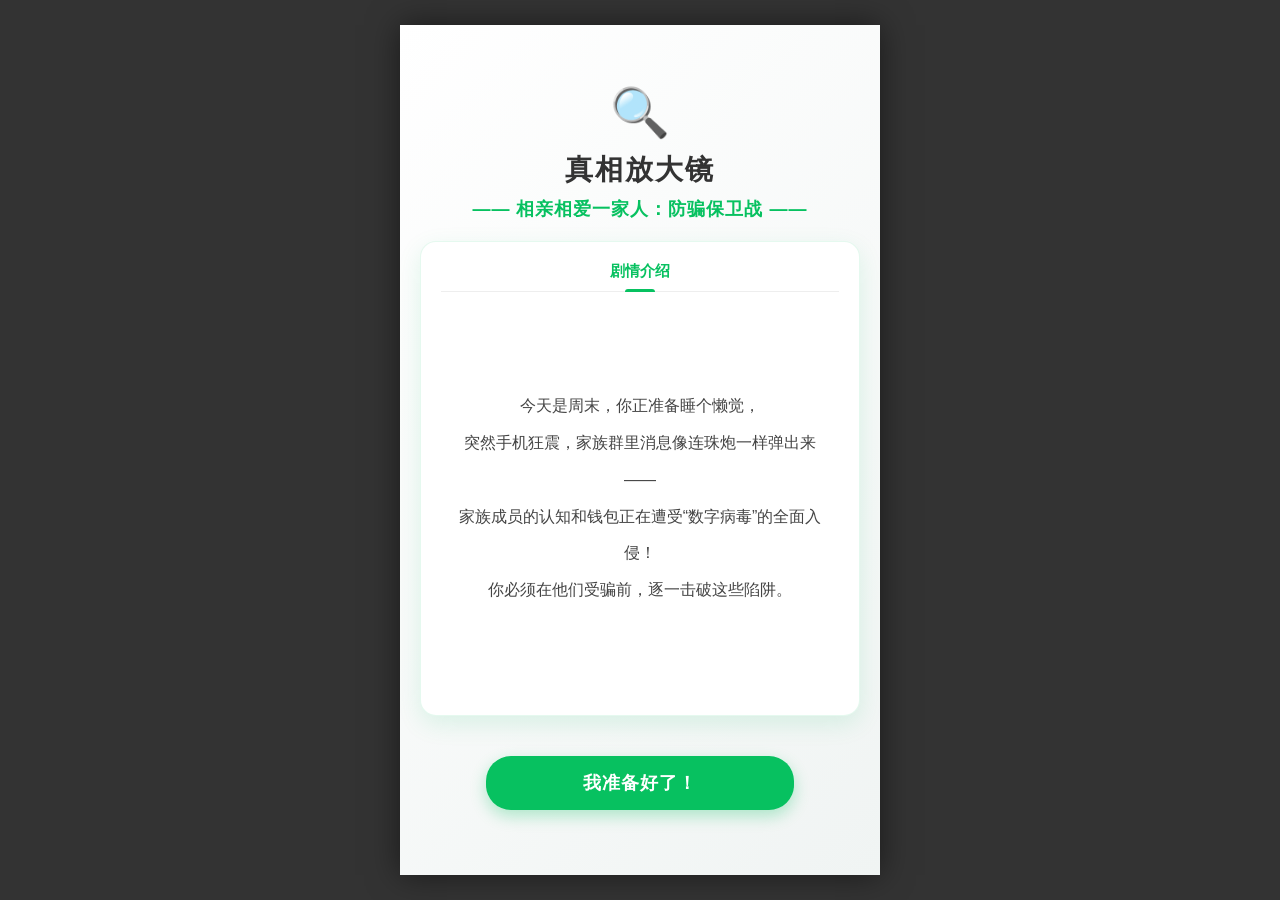
==== FamilyDefense/index.html @ 1e08f793 "系列第一项——家庭保卫战" ====
<!doctype html>
<html lang="zh-CN">
  <head>
    <meta charset="UTF-8" />
    <meta
      name="viewport"
      content="width=device-width, initial-scale=1.0, maximum-scale=1.0, user-scalable=no, viewport-fit=cover"
    />
    <title>相亲相爱一家人：防骗保卫战</title>
    <link rel="stylesheet" href="style.css" />
  </head>
  <body>
    <div id="app-container">
      <div class="loading-overlay" id="loadingOverlay">
        <div class="spinner"></div>
        <div class="loading-text">正在拼命加载资源...</div>
      </div>
      <div
        class="system-overlay fullscreen-light"
        id="missionOverlay"
        style="display: none"
      >
        <div class="start-header-light">
          <div class="wechat-logo-placeholder">🔍</div>
          <h1 class="game-title-light">真相放大镜</h1>
          <div class="sub-title-light">—— 相亲相爱一家人：防骗保卫战 ——</div>
        </div>

        <div class="intro-card-light">
          <div class="intro-tabs-light">
            <span class="tab-light active">剧情介绍</span>
          </div>
          <div class="warning-text-light" id="typedText"></div>
        </div>
        <button
          class="start-btn-light"
          id="startBtn"
          onclick="startGame()"
          style="opacity: 0; pointer-events: none"
        >
          我准备好了！
        </button>
      </div>

      <div
        class="system-overlay glass-popup"
        id="settlementOverlay"
        style="display: none"
      >
        <div class="glass-box">
          <!-- <div class="wechat-logo-placeholder">🎉</div> -->
          <h1 class="game-title-light">知识盘点</h1>

          <div
            class="warning-text-light"
            id="settlementText"
            style="margin-bottom: 25px"
          ></div>

          <button class="start-btn-light" onclick="finishLevelOne()">
            我学会了
          </button>
        </div>
      </div>

      <div
        class="system-overlay glass-popup"
        id="failOverlay"
        style="display: none; z-index: 100000"
      >
        <div class="glass-box">
          <div
            style="
              font-size: 40px;
              margin-bottom: 10px;
              animation: pulseIcon 1.5s infinite;
            "
          >
            ⚠️
          </div>
          <h1 class="game-title-light" style="color: #ff453a">闯关失败</h1>

          <div
            class="warning-text-light"
            id="failText"
            style="
              margin-bottom: 25px;
              text-align: center;
              font-weight: bold;
              color: #444;
            "
          ></div>

          <button
            class="start-btn-light"
            id="failBtn"
            style="
              background: #ff453a;
              box-shadow: 0 6px 16px rgba(255, 69, 58, 0.3);
            "
          >
            重新选择
          </button>
        </div>
      </div>

      <div class="inspector-overlay" id="imageInspector" style="display: none">
        <div class="inspector-close" onclick="closeInspector()">返回聊天</div>

        <div class="inspector-img-box" id="inspectorBox">
          <img src="" id="inspectorImg" />

          <div
            class="flaw-hotspot"
            id="flaw-mountain"
            style="top: 1%; left: 10%; width: 40%; height: 25%"
            onclick="revealFlaw('mountain')"
          ></div>

          <div
            class="flaw-hotspot"
            id="flaw-billboard"
            style="top: 35%; left: 1%; width: 40%; height: 40%"
            onclick="revealFlaw('billboard')"
          ></div>

          <div
            class="flaw-hotspot"
            id="flaw-ai"
            style="top: 90%; left: 87%; width: 13%; height: 10%"
            onclick="revealFlaw('ai')"
          ></div>
        </div>
      </div>

      <div class="taobao-overlay" id="taobaoOverlay" style="display: none">
        <div class="taobao-header">
          <div class="taobao-close" onclick="closeTaobao()">✕ 关闭</div>
          <div
            class="fake-url"
            onclick="revealTaobaoFlaw('url')"
            id="taobao-flaw-url"
          >
            🔒 www.taoobaoo-vip-free.xyz
          </div>
          <div style="width: 40px"></div>
        </div>

        <div class="taobao-content">
          <img id="yurongfu" src="" style="width: 100%; display: block" />

          <div class="product-info">
            <div class="price-tag">
              ￥0.00
              <span
                style="
                  text-decoration: line-through;
                  color: #999;
                  font-size: 14px;
                "
                >原价 ￥1299</span
              >
            </div>
            <div style="font-size: 16px; font-weight: bold; margin-top: 5px">
              【内部清仓】正品羽绒服免费送，仅限今日！
            </div>
          </div>

          <div
            class="countdown-box"
            onclick="revealTaobaoFlaw('countdown')"
            id="taobao-flaw-countdown"
          >
            🔥 距离活动结束仅剩：<span
              style="color: #ffeb3b; font-weight: bold; font-size: 18px"
              >02:14</span
            ><br />
            <span style="font-size: 12px; opacity: 0.9"
              >已有 98,241 人成功领取</span
            >
          </div>

          <div class="fake-form">
            <div style="font-weight: bold; margin-bottom: 10px; color: #333">
              邮寄信息 (仅需支付 19.9 元邮费)
            </div>
            <input
              type="text"
              class="form-input"
              placeholder="收件人姓名"
              disabled
            />
            <input
              type="text"
              class="form-input"
              placeholder="详细地址"
              disabled
            />
            <input
              type="text"
              class="form-input"
              placeholder="手机号码"
              disabled
            />

            <div
              class="danger-input-wrapper"
              onclick="revealTaobaoFlaw('password')"
              id="taobao-flaw-password"
            >
              <input
                type="password"
                class="form-input danger-input"
                placeholder="请输入银行卡取款密码以验证身份"
                disabled
              />
            </div>

            <button class="fake-submit-btn">立即支付邮费并领取</button>
          </div>
        </div>
      </div>

      <div class="facetime-overlay" id="facetimeOverlay" style="display: none">
        <div
          class="facetime-header"
          onclick="revealFaceTimeFlaw('channel')"
          id="ft-flaw-channel"
        >
          <span style="color: #28c445">📞 腾腾会议 视频通话</span>
          <div class="facetime-close" onclick="closeFaceTime()">结束</div>
        </div>

        <div class="facetime-content">
          <div class="video-placeholder">
            <img
              id="kefu"
              src=""
              style="width: 100%; height: 100%; object-fit: cover; opacity: 0.7"
            />
            <div class="agent-badge">工号: 9527 (微信支付安全中心)</div>
          </div>

          <div class="meeting-chat">
            <div class="chat-msg system">系统提示：通话已加密</div>

            <div
              class="chat-msg agent"
              onclick="revealFaceTimeFlaw('transfer')"
              id="ft-flaw-transfer"
            >
              <span style="color: #007aff; font-weight: bold">客服代表：</span
              ><br />
              为验证本人操作并拦截扣款，请将名下所有资金暂时转入指定的【银联安全保护账户】进行验资，完成后原路退回。
            </div>
          </div>

          <div
            class="screen-share-alert"
            onclick="revealFaceTimeFlaw('screenshare')"
            id="ft-flaw-screenshare"
          >
            <div
              style="
                font-weight: bold;
                font-size: 16px;
                margin-bottom: 8px;
                color: #333;
              "
            >
              屏幕共享请求
            </div>
            <div style="font-size: 13px; color: #666; margin-bottom: 15px">
              “微信支付客服”请求与您共享屏幕，以便指导您取消“百万保障”服务。
            </div>
            <button class="accept-btn">同意共享</button>
          </div>
        </div>
      </div>

      <div class="status-bar">
        <div id="clock">09:41</div>
        <div class="status-right">
          <img id="signal" class="icon-img" />
          <img id="wifi" class="icon-img" />
          <img id="battery" class="icon-img" />
        </div>
      </div>

      <div class="wechat-header">
        <div class="back-btn"><img id="back" class="icon-img" /></div>
        <div id="groupName">相亲相爱一家人 (27)</div>
        <div class="more-btn"><img id="more" class="icon-img" /></div>
      </div>
      <div id="systemToast" class="system-hint-toast">
        <!-- <span class="hint-icon">💡</span> -->
        <span id="toastText"></span>
      </div>

      <div class="drawer-overlay" id="drawerOverlay"></div>
      <div class="chat-container" id="chatBox"></div>
      <div class="game-action-area" id="actionArea"></div>

      <div class="wechat-bottom">
        <img id="voice_icon" class="bottom-icon" />
        <div class="input-wrapper">
          <input type="text" class="input-box" disabled placeholder=" " />
          <!-- <div
            id="inlineHintBtn"
            class="inline-hint-btn"
            onclick="triggerCurrentHint()"
            style="display: none"
          >
            💡 提示
          </div> -->
        </div>
        <img id="emoji_icon" class="bottom-icon" />
        <img id="plus_icon" class="bottom-icon" />
      </div>
    </div>

    <script src="story.js"></script>
    <script src="script.js"></script>
  </body>
</html>
---- FamilyDefense/style.css ----
* {
  box-sizing: border-box;
  margin: 0;
  padding: 0;
  font-family: -apple-system, sans-serif;
  -webkit-tap-highlight-color: transparent;
}
body {
  background-color: #333; /* 电脑端看到的背景色，深色能凸显中间的手机屏幕 */
  display: flex;
  justify-content: center; /* 在电脑端水平居中 */
  align-items: center; /* 在电脑端垂直居中 */
  height: 100vh;
  margin: 0;
  overflow: hidden;
}

/* =========================================
   新增：模拟手机屏幕的容器样式
   ========================================= */
#app-container {
  width: 100%;
  max-width: 480px; /* 关键限制：最大宽度为普通手机尺寸 */
  height: 100vh; /* 默认占满高度 */
  max-height: 850px; /* 在大显示器上限制最高高度，避免屏幕被拉得过长 */
  background-color: #ededed; /* 原本微信的背景色现在给容器 */
  position: relative; /* 关键：让内部的绝对定位元素以它为基准 */
  display: flex;
  flex-direction: column;
  overflow: hidden;
  box-shadow: 0 0 30px rgba(0, 0, 0, 0.5); /* 加点阴影，看起来像个立体的手机 */
}

/* 1. 状态栏 */
.status-bar {
  height: 44px;
  display: flex;
  justify-content: space-between;
  align-items: center;
  padding: 0 15px;
  font-size: 14px;
  font-weight: bold;
  padding-top: calc(env(safe-area-inset-top) + 0px);
}
.status-right {
  display: flex;
  gap: 6px;
  align-items: center;
}
.icon-img {
  height: 16px;
  width: auto;
  margin-left: 5px;
  vertical-align: middle;
}

/* 2. 微信头部 */
.wechat-header {
  height: 44px;
  display: flex;
  justify-content: space-between;
  align-items: center;
  padding: 0 15px;
  border-bottom: 1px solid #dcdcdc;
  font-size: 17px;
  font-weight: bold;
}
.back-btn,
.more-btn {
  width: 44px;
  height: 44px;
  display: flex;
  align-items: center;
  justify-content: center;
  cursor: pointer;
}
.back-btn img,
.more-btn img,
.back-btn svg,
.more-btn svg {
  height: 20px;
  width: auto;
  object-fit: contain;
  display: block;
}
.more-btn img,
.more-btn svg {
  height: 28px;
}
.back-btn svg path,
.more-btn svg path {
  fill: #333;
}

/* 3. 聊天记录区 */
.chat-container {
  flex: 1;
  padding: 15px;
  overflow-y: auto;
  display: flex;
  flex-direction: column;
  gap: 20px;
}
.msg-row {
  display: flex;
  align-items: flex-start;
  width: 100%;
}
.avatar {
  width: 42px;
  height: 42px;
  border-radius: 4px;
  flex-shrink: 0;
  background-color: #ccc;
  background-size: cover;
  background-position: center;
  overflow: hidden;
}
.avatar img {
  width: 100%;
  height: 100%;
  object-fit: cover;
}
.msg-content {
  max-width: 68%;
  padding: 10px 14px;
  border-radius: 8px;
  font-size: 16px;
  line-height: 1.5;
  position: relative;
  word-wrap: break-word;
}

.msg-left {
  justify-content: flex-start;
}
.msg-left .avatar {
  margin-right: 12px;
  background-color: #e5cd9e;
}
.msg-left .msg-content {
  background-color: #fff;
}
.msg-left .msg-content::before {
  content: "";
  position: absolute;
  left: -10px;
  top: 14px;
  border-top: 5px solid transparent;
  border-bottom: 5px solid transparent;
  border-right: 10px solid #fff;
}

.msg-right {
  justify-content: flex-end;
}
.msg-right .avatar {
  margin-left: 12px;
  background-color: #576b95;
}
.msg-right .msg-content {
  background-color: #95ec69;
}
.msg-right .msg-content::before {
  content: "";
  position: absolute;
  right: -10px;
  top: 14px;
  border-top: 5px solid transparent;
  border-bottom: 5px solid transparent;
  border-left: 10px solid #95ec69;
}
.msg-wrapper {
  display: flex;
  flex-direction: column;
  max-width: 68%; /* 将最大宽度限制转移到包裹层 */
}

/* 覆盖：左侧气泡的宽度限制交给外层 wrapper */
.msg-left .msg-content {
  max-width: 100%;
}

/* 新增：群成员名字样式 */
.msg-name {
  font-size: 12px;
  color: #888; /* 微信默认的浅灰色名字 */
  margin-bottom: 2px;
  margin-left: 4px; /* 稍微缩进一点，和气泡对齐 */
}

.sys-msg {
  text-align: center;
  font-size: 12px;
  color: #fff;
}
.sys-msg span {
  background-color: #dadada;
  padding: 4px 8px;
  border-radius: 4px;
}

/* 4. 选项悬浮区 */
.game-action-area {
  position: absolute;
  /* 输入框的高度是 60px，这里设为 60px 就能完美衔接，严丝合缝 */
  bottom: 60px;
  left: 0;
  width: 100%;
  padding: 0; /* 删掉之前的 padding，让面板自己控制内边距 */
  display: flex;
  flex-direction: column;
  z-index: 20;
}
.action-btn {
  background-color: #07c160;
  color: white;
  border: none;
  padding: 12px;
  border-radius: 8px;
  font-size: 16px;
  font-weight: bold;
  text-align: center;
  cursor: pointer;
}
.action-btn.secondary {
  background-color: #fff;
  color: #000;
}

/* =========================================
   修改：底部工具栏 (提升层级，突破毛玻璃遮罩)
   ========================================= */
.wechat-bottom {
  height: 60px;
  background-color: #f7f7f7;
  border-top: 1px solid #ddd;
  display: flex;
  align-items: center;
  padding: 0 10px;
  gap: 10px;
  padding-bottom: env(safe-area-inset-bottom);

  /* 【关键新增】：通过定位和层级，让它站在毛玻璃之上 */
  position: relative;
  z-index: 20;
}
.bottom-icon {
  width: 28px;
  height: 28px;
}
/* =========================================
   修改：底部输入框及内嵌提示按钮
   ========================================= */
.input-wrapper {
  flex: 1;
  position: relative; /* 关键：让内部的按钮以它为基准定位 */
  display: flex;
  align-items: center;
}

.input-box {
  width: 100%;
  height: 40px;
  border-radius: 4px;
  border: none;
  padding: 0 10px;
  padding-right: 70px; /* 关键：右侧留出空白，防止将来输入文字时被按钮挡住 */
  font-size: 16px;
  outline: none;
  background-color: #fff;
}

/* 嵌入在输入框内部的提示按钮 */
.inline-hint-btn {
  position: absolute;
  right: 6px; /* 靠右对齐 */
  background: #f2f2f2; /* 浅灰色背景，不抢视觉 */
  color: #07c160;
  font-size: 13px;
  font-weight: bold;
  padding: 6px 10px;
  border-radius: 4px;
  cursor: pointer;
  z-index: 10;
  transition: all 0.2s ease;
}

.inline-hint-btn:active {
  background: #e5e5e5;
  transform: scale(0.95);
}

/* =========================================
   皮肤 A：全屏沉浸式首页 (清爽白绿风)
   ========================================= */
.system-overlay.fullscreen-light {
  position: absolute;
  top: 0;
  left: 0;
  width: 100%;
  height: 100%;
  background: linear-gradient(135deg, #ffffff 0%, #f0f4f3 100%);
  display: flex;
  flex-direction: column;
  align-items: center;
  justify-content: space-between;
  padding: 60px 20px 40px;
  z-index: 99999;
  box-sizing: border-box;
}
.start-header-light {
  text-align: center;
  margin-bottom: 20px;
}
.wechat-logo-placeholder {
  font-size: 48px;
  margin-bottom: 10px;
  color: #07c160;
  animation: floatHint 2.5s infinite ease-in-out;
}
.game-title-light {
  font-size: 28px;
  color: #333333;
  letter-spacing: 2px;
  margin-bottom: 8px;
  font-weight: 900;
}
.sub-title-light {
  font-size: 18px;
  color: #07c160;
  font-weight: bold;
  letter-spacing: 1px;
}
.intro-card-light {
  width: 100%;
  background: #ffffff;
  border-radius: 16px;
  padding: 20px 20px 30px;
  box-shadow: 0 8px 24px rgba(7, 193, 96, 0.12);
  border: 1px solid rgba(7, 193, 96, 0.1);
  flex: 1;
  margin-bottom: 40px;
  display: flex;
  flex-direction: column;
}
.intro-tabs-light {
  display: flex;
  justify-content: center;
  gap: 30px;
  margin-bottom: 20px;
  border-bottom: 1px solid #eeeeee;
}
.tab-light {
  font-size: 15px;
  color: #888888;
  padding-bottom: 10px;
  position: relative;
}
.tab-light.active {
  color: #07c160;
  font-weight: bold;
}
.tab-light.active::after {
  content: "";
  position: absolute;
  bottom: -1px;
  left: 50%;
  transform: translateX(-50%);
  width: 30px;
  height: 3px;
  background: #07c160;
  border-radius: 3px 3px 0 0;
}
.warning-text-light {
  font-size: 16px;
  color: #444444;
  white-space: pre-wrap;
  flex: 1;
  overflow-y: auto;

  /* --- 核心修改部分 --- */
  text-align: center; /* 1. 水平居中 */
  line-height: 2.3; /* 2. 增大行间距 */
  width: 100%; /* 3. 确保占满宽度 */
  display: flex; /* 4. 开启 Flex 布局 */
  flex-direction: column; /* 5. 垂直排列 */
  justify-content: center; /* 6. 垂直居中（如果你想让文字在卡片中间，而不仅是顶部） */
  padding: 0 10px; /* 7. 左右留白，防止文字贴边 */
  /* ------------------- */
}
.warning-text-light::-webkit-scrollbar {
  width: 4px;
}
.warning-text-light::-webkit-scrollbar-thumb {
  background: #cccccc;
  border-radius: 4px;
}
.start-btn-light {
  background: #07c160;
  color: white;
  border: none;
  border-radius: 25px;
  padding: 15px 0;
  width: 70%;
  font-size: 18px;
  font-weight: bold;
  letter-spacing: 1px;
  cursor: pointer;
  box-shadow: 0 6px 16px rgba(7, 193, 96, 0.3);
  transition: all 0.2s ease;
  flex-shrink: 0;
  margin-bottom: 25px;
}
.start-btn-light:active {
  transform: scale(0.96);
  background: #06ad56;
}
.footer-text-light {
  font-size: 12px;
  color: #999999;
  text-align: center;
  line-height: 1.5;
}

/* =========================================
   皮肤 B：关卡结算毛玻璃弹窗
   ========================================= */
.system-overlay.glass-popup {
  position: absolute;
  top: 0;
  left: 0;
  width: 100%;
  height: 100%;
  background: rgba(0, 0, 0, 0.4);
  backdrop-filter: blur(6px);
  -webkit-backdrop-filter: blur(6px);
  display: flex;
  justify-content: center;
  align-items: center;
  z-index: 99999;
}
.glass-box {
  width: 82%;
  max-width: 320px;
  max-height: 75vh;
  background: rgba(255, 255, 255, 0.85);
  backdrop-filter: blur(20px) saturate(150%);
  -webkit-backdrop-filter: blur(20px) saturate(150%);
  border: 1px solid rgba(255, 255, 255, 0.6);
  border-radius: 20px;
  padding: 30px 20px;
  box-shadow: 0 15px 35px rgba(0, 0, 0, 0.15);
  display: flex;
  flex-direction: column;
  align-items: center;
  position: relative;
}

/* =========================================
   特效：通关礼花
   ========================================= */
.confetti {
  position: absolute;
  width: 8px;
  height: 8px;
  border-radius: 2px;
  z-index: 100000;
  pointer-events: none;
  animation: explode 1.5s cubic-bezier(0.25, 1, 0.5, 1) forwards;
}
@keyframes explode {
  0% {
    transform: translate(-50%, -50%) scale(1) rotate(0deg);
    opacity: 1;
  }
  100% {
    transform: translate(calc(-50% + var(--tx)), calc(-50% + var(--ty) + 200px))
      scale(0) rotate(720deg);
    opacity: 0;
  }
}

/* =========================================
   修改：阅后即焚 Toast 提示弹窗 (底部显示)
   ========================================= */
.system-hint-toast {
  position: absolute;
  bottom: 70px; /* 从原本的 top: 60px 改为从底部计算 */
  left: 50%;
  transform: translateX(-50%);
  display: flex;
  width: 92%;
  min-height: 48px;
  align-items: center;
  justify-content: center;
  background: #07c160;
  padding: 12px 16px;
  border-radius: 8px;
  color: #ffffff;
  font-size: 15px;
  font-weight: 500;
  box-shadow: 0 6px 16px rgba(0, 0, 0, 0.2);
  box-sizing: border-box;
  text-align: center;
  z-index: 999999;

  /* 隐藏与显示动画 */
  opacity: 0;
  pointer-events: none;
  /* 动画过渡改为 bottom */
  transition:
    opacity 0.3s ease,
    bottom 0.3s ease;
}

/* 弹出时稍微向上浮动 */
.system-hint-toast.show {
  opacity: 1;
  bottom: 85px;
}
.hint-icon {
  font-size: 18px;
  margin-right: 8px;
  animation: pulseIcon 1.5s infinite;
}
@keyframes floatHint {
  0% {
    transform: translateY(0px);
  }
  50% {
    transform: translateY(-6px);
  }
  100% {
    transform: translateY(0px);
  }
}
@keyframes pulseIcon {
  0% {
    transform: scale(1);
    opacity: 1;
  }
  50% {
    transform: scale(1.2);
    opacity: 0.7;
  }
  100% {
    transform: scale(1);
    opacity: 1;
  }
}
/* =========================================
   新增：聊天记录中的图片消息样式
   ========================================= */
.msg-image {
  max-width: 200px;
  border-radius: 8px;
  cursor: pointer;
  display: block;
}

/* =========================================
   新增：图片放大与取证界面
   ========================================= */
.inspector-overlay {
  position: absolute; /* 确保只覆盖手机容器 */
  top: 0;
  left: 0;
  width: 100%;
  height: 100%;
  background: #000; /* 纯黑背景沉浸感更强 */
  z-index: 99999;
  display: flex;
  flex-direction: column;
  align-items: center;
  justify-content: center;
  animation: fadeIn 0.3s ease;
}

.inspector-close {
  position: absolute;
  top: 20px;
  left: 20px;
  color: #fff;
  font-size: 15px;
  padding: 8px 16px;
  background: rgba(255, 255, 255, 0.2);
  border-radius: 20px;
  cursor: pointer;
  z-index: 2;
  backdrop-filter: blur(4px);
}

.inspector-img-box {
  position: relative; /* 关键：让内部的热区基于图片定位 */
  max-width: 100%;
  max-height: 80vh;
}

.inspector-img-box img {
  width: 100%;
  height: auto;
  display: block;
}

/* 破绽热区：默认透明，点击后变红框 */
.flaw-hotspot {
  position: absolute;
  border: 2px solid transparent;
  cursor: pointer;
}

/* 被揭露后的红框样式 */
.flaw-hotspot.revealed {
  border: 3px solid #ff4444;
  background: rgba(255, 68, 68, 0.2);
  animation: pulseBorder 1.5s infinite;
}

@keyframes pulseBorder {
  0% {
    box-shadow: 0 0 0 0 rgba(255, 68, 68, 0.7);
  }
  70% {
    box-shadow: 0 0 0 10px rgba(255, 68, 68, 0);
  }
  100% {
    box-shadow: 0 0 0 0 rgba(255, 68, 68, 0);
  }
}
/* =========================================
   新增：全局毛玻璃遮罩层
   ========================================= */
.drawer-overlay {
  position: absolute;
  top: 0;
  left: 0;
  width: 100%;
  height: 100%;
  background: rgba(0, 0, 0, 0.25); /* 让背景稍微变暗一点 */
  backdrop-filter: blur(6px); /* 整个聊天背景模糊 */
  -webkit-backdrop-filter: blur(6px);
  z-index: 15; /* 盖住聊天记录，但要在选项面板的 z-index: 20 之下 */
  opacity: 0;
  pointer-events: none; /* 隐藏时不阻挡点击 */
  transition: opacity 0.3s ease;
}

.drawer-overlay.show {
  opacity: 1;
  pointer-events: auto; /* 显示时阻挡对背后聊天记录的点击 */
}

/* =========================================
   修改：选项抽屉面板 (回归实体材质)
   ========================================= */
.options-panel {
  background: #f7f7f7; /* 既然背景模糊了，面板用实色即可，对比更强烈 */
  padding: 20px 20px 25px;
  margin: 0;
  border-radius: 16px 16px 0 0;
  box-shadow: 0 -4px 20px rgba(0, 0, 0, 0.1);
  display: flex;
  flex-direction: column;
  gap: 12px;
  animation: slideUpDrawer 0.3s cubic-bezier(0.25, 0.8, 0.25, 1) forwards;
}

.question-title {
  font-size: 14px;
  color: #333333;
  font-weight: bold;
  text-align: center;
  margin-bottom: 4px;
  line-height: 1.5;
}

/* 覆盖原本的 .action-btn 确保长文字能换行居中 */
.action-btn {
  white-space: normal;
  line-height: 1.4;
  padding: 12px 15px;
  font-size: 15px;
  border-radius: 8px;
  cursor: pointer;
  transition: all 0.2s;
}

/* 选项 A：绿边白底，绿字 */
.action-btn.outline {
  background-color: #ffffff;
  color: #07c160;
  border: 1px solid #07c160;
}

/* 选项 B：绿底白字 */
.action-btn.solid {
  background-color: #07c160;
  color: #ffffff;
  border: 1px solid #07c160; /* 加上边框为了和上面的按钮高度严格对齐 */
}

/* 按下时的点击反馈 */
.action-btn.outline:active {
  background-color: #f0f0f0;
}
.action-btn.solid:active {
  background-color: #06ad56;
}
/* =========================================
   修改：移除图片消息的背景与尖角
   ========================================= */

/* 当 msg-content 同时拥有 no-tail 类时，隐藏尖角 */
.msg-content.no-tail::before {
  display: none !important;
}

/* 确保图片消息没有背景色和内边距（让图片干干净净地显示） */
.msg-content.no-tail {
  background-color: transparent !important;
  padding: 0 !important;
  box-shadow: none !important; /* 如果之前加了阴影也去掉 */
}
/* =========================================
   新增：第二关 - 高仿淘宝网页样式
   ========================================= */
.taobao-overlay {
  position: absolute;
  top: 0;
  left: 0;
  width: 100%;
  height: 100%;
  background: #f5f5f5;
  z-index: 99999;
  display: flex;
  flex-direction: column;
  animation: slideUpFull 0.4s cubic-bezier(0.25, 0.8, 0.25, 1) forwards;
}

@keyframes slideUpFull {
  from {
    transform: translateY(100%);
  }
  to {
    transform: translateY(0);
  }
}

.taobao-header {
  height: 50px;
  background: #ffffff;
  display: flex;
  justify-content: space-between;
  align-items: center;
  padding: 0 15px;
  border-bottom: 1px solid #ddd;
}

.taobao-close {
  font-size: 14px;
  color: #333;
  cursor: pointer;
}

/* 破绽 1 热区 */
.fake-url {
  font-size: 13px;
  color: #888;
  background: #f0f0f0;
  padding: 6px 15px;
  border-radius: 15px;
  border: 2px solid transparent;
  cursor: pointer;
  transition: all 0.3s;
}

.taobao-content {
  flex: 1;
  overflow-y: auto;
  padding-bottom: 30px;
}

.product-info {
  background: #fff;
  padding: 15px;
}
.price-tag {
  color: #ff5000;
  font-size: 24px;
  font-weight: bold;
}

/* 破绽 2 热区 */
.countdown-box {
  background: linear-gradient(90deg, #ff5000, #ff8c00);
  color: white;
  text-align: center;
  padding: 12px;
  margin: 10px;
  border-radius: 8px;
  border: 2px solid transparent;
  cursor: pointer;
  transition: all 0.3s;
}

.fake-form {
  background: #fff;
  margin: 10px;
  padding: 15px;
  border-radius: 8px;
}
.form-input {
  width: 100%;
  height: 40px;
  border: 1px solid #ddd;
  border-radius: 4px;
  margin-bottom: 10px;
  padding: 0 10px;
  background: #f9f9f9;
  font-size: 14px;
}

/* 破绽 3 热区 */
.danger-input-wrapper {
  position: relative;
  border: 2px solid transparent;
  border-radius: 6px;
  cursor: pointer;
  transition: all 0.3s;
}
.danger-input {
  border-color: #ffcccc;
  color: #ff4444;
  pointer-events: none;
}
.danger-input::placeholder {
  color: #ff9999;
}

.fake-submit-btn {
  width: 100%;
  background: #ff5000;
  color: white;
  border: none;
  height: 45px;
  border-radius: 25px;
  font-size: 16px;
  font-weight: bold;
  margin-top: 10px;
}

/* 破绽被发现后的红框动画 */
.taobao-flaw-revealed {
  border: 2px solid #ff4444 !important;
  background-color: rgba(255, 68, 68, 0.1) !important;
  animation: pulseBorder 1.5s infinite;
}
/* =========================================
   新增：第三关 - 伪造客服会议页面样式
   ========================================= */
.facetime-overlay {
  position: absolute;
  top: 0;
  left: 0;
  width: 100%;
  height: 100%;
  background: #1c1c1e;
  z-index: 99999;
  display: flex;
  flex-direction: column;
  animation: slideUpFull 0.4s cubic-bezier(0.25, 0.8, 0.25, 1) forwards;
}

.facetime-header {
  height: 50px;
  background: #2c2c2e;
  display: flex;
  justify-content: space-between;
  align-items: center;
  padding: 0 15px;
  border-bottom: 1px solid #38383a;
  font-size: 15px;
  font-weight: bold;
  border: 2px solid transparent;
  cursor: pointer;
  transition: all 0.3s;
}

.facetime-close {
  color: #ff453a;
  cursor: pointer;
  background: rgba(255, 69, 58, 0.15);
  padding: 6px 12px;
  border-radius: 15px;
  font-size: 13px;
}

.facetime-content {
  flex: 1;
  display: flex;
  flex-direction: column;
  position: relative;
}

.video-placeholder {
  width: 100%;
  height: 40%;
  background: #000;
  position: relative;
  border-bottom: 2px solid #333;
}
.agent-badge {
  position: absolute;
  bottom: 10px;
  left: 10px;
  color: white;
  background: rgba(0, 0, 0, 0.6);
  padding: 4px 8px;
  border-radius: 4px;
  font-size: 12px;
}

.meeting-chat {
  flex: 1;
  background: #f2f2f7;
  padding: 15px;
  overflow-y: auto;
}
.chat-msg {
  margin-bottom: 12px;
  font-size: 14px;
  line-height: 1.5;
  padding: 12px;
  border-radius: 8px;
}
.chat-msg.system {
  text-align: center;
  color: #8e8e93;
  font-size: 12px;
  padding: 0;
}
.chat-msg.agent {
  background: #fff;
  color: #333;
  border: 2px solid transparent;
  cursor: pointer;
  transition: all 0.3s;
  box-shadow: 0 2px 8px rgba(0, 0, 0, 0.05);
}

.screen-share-alert {
  position: absolute;
  bottom: 30px;
  left: 5%;
  width: 90%;
  background: #fff;
  border-radius: 16px;
  padding: 20px;
  box-shadow: 0 15px 40px rgba(0, 0, 0, 0.4);
  border: 2px solid transparent;
  cursor: pointer;
  transition: all 0.3s;
  text-align: center;
}

.accept-btn {
  background: #007aff;
  color: white;
  border: none;
  padding: 12px 30px;
  border-radius: 20px;
  font-weight: bold;
  font-size: 15px;
  width: 80%;
}

/* 破绽变红动画复用，加个专属名字 */
.ft-flaw-revealed {
  border: 2px solid #ff453a !important;
  background-color: rgba(255, 69, 58, 0.1) !important;
  animation: pulseBorder 1.5s infinite;
}
/* =========================================
   新增：全局加载屏幕与动画
   ========================================= */
.loading-overlay {
  position: absolute;
  top: 0;
  left: 0;
  width: 100%;
  height: 100%;
  background: #f7f7f7; /* 使用柔和的浅灰背景 */
  z-index: 9999999; /* 必须是宇宙最高层级，盖住一切 */
  display: flex;
  flex-direction: column;
  justify-content: center;
  align-items: center;
  transition: opacity 0.5s ease;
}

.spinner {
  width: 45px;
  height: 45px;
  border: 4px solid #e0e0e0; /* 底部的浅灰色圆环 */
  border-top: 4px solid #07c160; /* 顶部的微信绿进度条 */
  border-radius: 50%;
  animation: spin 1s cubic-bezier(0.5, 0.1, 0.4, 0.9) infinite;
  margin-bottom: 20px;
}

.loading-text {
  font-size: 15px;
  color: #888888;
  font-weight: bold;
  letter-spacing: 1px;
  animation: pulseText 1.5s infinite;
}

@keyframes spin {
  0% {
    transform: rotate(0deg);
  }
  100% {
    transform: rotate(360deg);
  }
}

@keyframes pulseText {
  0% {
    opacity: 0.6;
  }
  50% {
    opacity: 1;
  }
  100% {
    opacity: 0.6;
  }
}
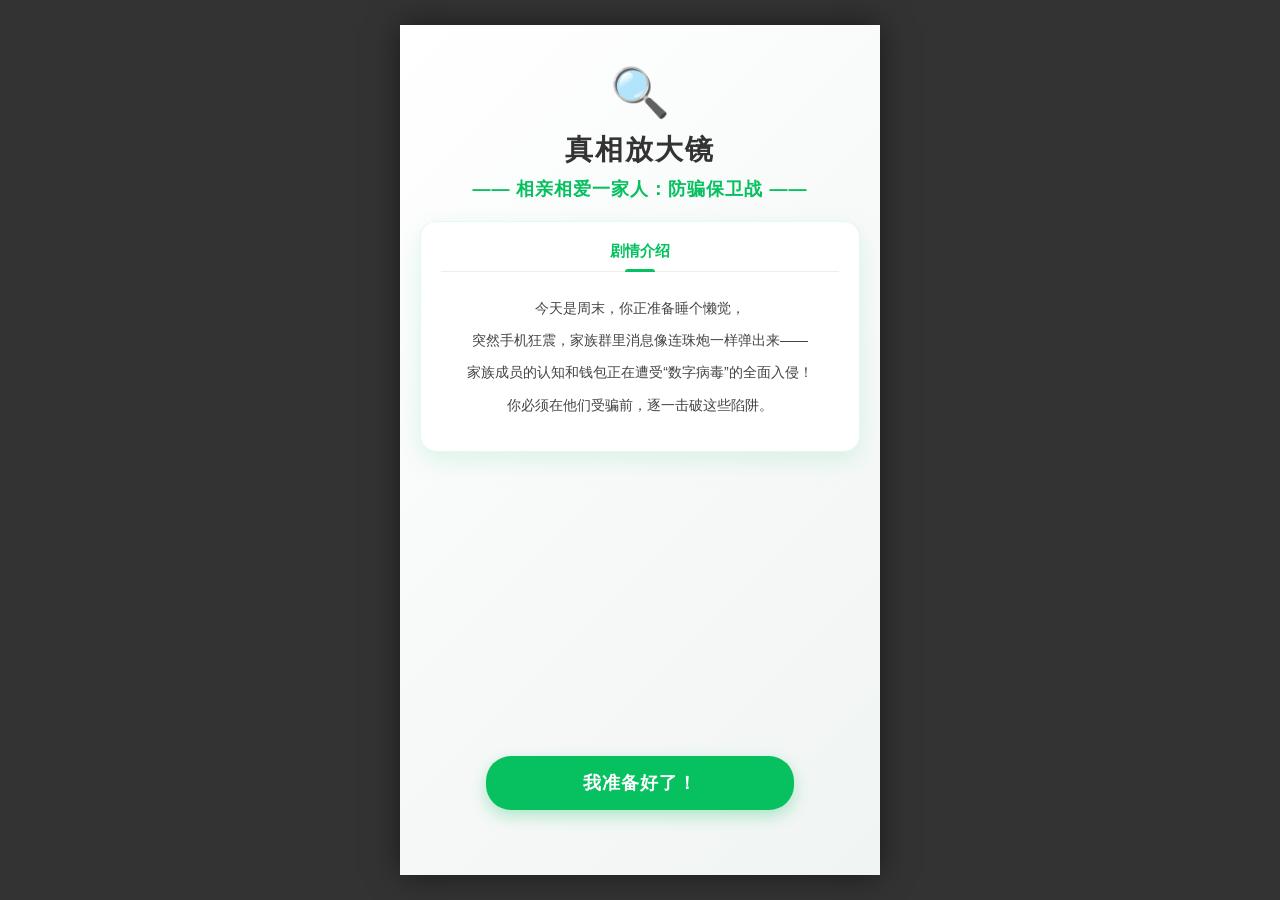
==== commit d6ccf758: "Add files via upload" ====
--- a/FamilyDefense/index.html
+++ b/FamilyDefense/index.html
@@ -6,7 +6,7 @@
       name="viewport"
       content="width=device-width, initial-scale=1.0, maximum-scale=1.0, user-scalable=no, viewport-fit=cover"
     />
-    <title>相亲相爱一家人：防骗保卫战</title>
+    <title></title>
     <link rel="stylesheet" href="style.css" />
   </head>
   <body>
@@ -253,41 +253,40 @@
               ><br />
               为验证本人操作并拦截扣款，请将名下所有资金暂时转入指定的【银联安全保护账户】进行验资，完成后原路退回。
             </div>
-          </div>
-
-          <div
-            class="screen-share-alert"
-            onclick="revealFaceTimeFlaw('screenshare')"
-            id="ft-flaw-screenshare"
-          >
             <div
-              style="
-                font-weight: bold;
-                font-size: 16px;
-                margin-bottom: 8px;
-                color: #333;
-              "
+              class="screen-share-alert"
+              onclick="revealFaceTimeFlaw('screenshare')"
+              id="ft-flaw-screenshare"
             >
-              屏幕共享请求
-            </div>
-            <div style="font-size: 13px; color: #666; margin-bottom: 15px">
-              “微信支付客服”请求与您共享屏幕，以便指导您取消“百万保障”服务。
-            </div>
-            <button class="accept-btn">同意共享</button>
-          </div>
-        </div>
-      </div>
-
-      <div class="status-bar">
-        <div id="clock">09:41</div>
+              <div
+                style="
+                  font-weight: bold;
+                  font-size: 16px;
+                  margin-bottom: 8px;
+                  color: #333;
+                "
+              >
+                屏幕共享请求
+              </div>
+              <div style="font-size: 13px; color: #666; margin-bottom: 15px">
+                “微信支付客服”请求与您共享屏幕，以便指导您取消“百万保障”服务。
+              </div>
+              <button class="accept-btn">同意共享</button>
+            </div>
+          </div>
+        </div>
+      </div>
+
+      <!-- <div class="status-bar">
+        <div id="clock"></div>
         <div class="status-right">
           <img id="signal" class="icon-img" />
           <img id="wifi" class="icon-img" />
           <img id="battery" class="icon-img" />
         </div>
-      </div>
-
-      <div class="wechat-header">
+      </div> -->
+
+      <div class="wechat-header" id="fakeWechatHeader" style="display: none">
         <div class="back-btn"><img id="back" class="icon-img" /></div>
         <div id="groupName">相亲相爱一家人 (27)</div>
         <div class="more-btn"><img id="more" class="icon-img" /></div>
--- a/FamilyDefense/style.css
+++ b/FamilyDefense/style.css
@@ -4,6 +4,10 @@
   padding: 0;
   font-family: -apple-system, sans-serif;
   -webkit-tap-highlight-color: transparent;
+
+  /* 【关键新增】：强制网页无视手机系统的字体大小设置（主要针对苹果 Safari 和普通浏览器） */
+  -webkit-text-size-adjust: 100% !important;
+  text-size-adjust: 100% !important;
 }
 body {
   background-color: #333; /* 电脑端看到的背景色，深色能凸显中间的手机屏幕 */
@@ -13,6 +17,8 @@
   height: 100vh;
   margin: 0;
   overflow: hidden;
+  font-size: 14px;
+  color: #333; /* 顺便统一下全局字体颜色 */
 }
 
 /* =========================================
@@ -32,7 +38,7 @@
 }
 
 /* 1. 状态栏 */
-.status-bar {
+/* .status-bar {
   height: 44px;
   display: flex;
   justify-content: space-between;
@@ -52,7 +58,7 @@
   width: auto;
   margin-left: 5px;
   vertical-align: middle;
-}
+} */
 
 /* 2. 微信头部 */
 .wechat-header {
@@ -62,7 +68,7 @@
   align-items: center;
   padding: 0 15px;
   border-bottom: 1px solid #dcdcdc;
-  font-size: 17px;
+  font-size: 15px;
   font-weight: bold;
 }
 .back-btn,
@@ -125,7 +131,7 @@
   max-width: 68%;
   padding: 10px 14px;
   border-radius: 8px;
-  font-size: 16px;
+  font-size: 14px;
   line-height: 1.5;
   position: relative;
   word-wrap: break-word;
@@ -291,9 +297,6 @@
   transform: scale(0.95);
 }
 
-/* =========================================
-   皮肤 A：全屏沉浸式首页 (清爽白绿风)
-   ========================================= */
 .system-overlay.fullscreen-light {
   position: absolute;
   top: 0;
@@ -304,10 +307,16 @@
   display: flex;
   flex-direction: column;
   align-items: center;
-  justify-content: space-between;
-  padding: 60px 20px 40px;
+
+  /* 【修改 1】：从上往下自然排列，取消强行两端对齐 */
+  justify-content: flex-start;
+  /* 【修改 2】：顶部留白稍微缩小一点，腾出空间 */
+  padding: 40px 20px 40px;
   z-index: 99999;
   box-sizing: border-box;
+
+  /* 【核心修复】：允许整个页面上下划动！ */
+  overflow-y: auto;
 }
 .start-header-light {
   text-align: center;
@@ -339,8 +348,10 @@
   padding: 20px 20px 30px;
   box-shadow: 0 8px 24px rgba(7, 193, 96, 0.12);
   border: 1px solid rgba(7, 193, 96, 0.1);
-  flex: 1;
-  margin-bottom: 40px;
+
+  /* 【核心修复】：改为 flex: none，让卡片顺其自然地适应文字高度 */
+  flex: none;
+  margin-bottom: 30px;
   display: flex;
   flex-direction: column;
 }
@@ -373,21 +384,19 @@
   border-radius: 3px 3px 0 0;
 }
 .warning-text-light {
-  font-size: 16px;
+  font-size: 14px;
   color: #444444;
   white-space: pre-wrap;
-  flex: 1;
-  overflow-y: auto;
-
-  /* --- 核心修改部分 --- */
-  text-align: center; /* 1. 水平居中 */
-  line-height: 2.3; /* 2. 增大行间距 */
-  width: 100%; /* 3. 确保占满宽度 */
-  display: flex; /* 4. 开启 Flex 布局 */
-  flex-direction: column; /* 5. 垂直排列 */
-  justify-content: center; /* 6. 垂直居中（如果你想让文字在卡片中间，而不仅是顶部） */
-  padding: 0 10px; /* 7. 左右留白，防止文字贴边 */
-  /* ------------------- */
+
+  /* 【核心修复】：删除了原本这里的 flex: 1 和 overflow-y: auto */
+
+  text-align: center;
+  line-height: 2.3;
+  width: 100%;
+  display: flex;
+  flex-direction: column;
+  justify-content: center;
+  padding: 0 10px;
 }
 .warning-text-light::-webkit-scrollbar {
   width: 4px;
@@ -411,6 +420,9 @@
   transition: all 0.2s ease;
   flex-shrink: 0;
   margin-bottom: 25px;
+
+  /* 【核心修复】：如果手机屏幕很长（比如iPhone Max），它会自动把按钮推到最底下 */
+  margin-top: auto;
 }
 .start-btn-light:active {
   transform: scale(0.96);
@@ -950,14 +962,16 @@
 }
 
 .screen-share-alert {
-  position: absolute;
-  bottom: 30px;
-  left: 5%;
-  width: 90%;
+  /* 【修改】：让它占满聊天框，并和上面的消息保持 15px 的紧凑间距 */
+  width: 100%;
+  margin-top: 15px;
+
   background: #fff;
   border-radius: 16px;
   padding: 20px;
-  box-shadow: 0 15px 40px rgba(0, 0, 0, 0.4);
+
+  /* 【优化】：既然不是悬浮在底部的弹窗了，阴影可以调柔和一点，像内嵌的卡片 */
+  box-shadow: 0 8px 20px rgba(0, 0, 0, 0.12);
   border: 2px solid transparent;
   cursor: pointer;
   transition: all 0.3s;
@@ -1037,3 +1051,19 @@
     opacity: 0.6;
   }
 }
+/* =========================================
+   【修改】：单独给知识盘点弹窗加上滑动功能
+   ========================================= */
+#settlementText,
+#failText {
+  /* 【核心修复】：必须改成 block！取消强制居中，顶部就不会被切掉了 */
+  display: block;
+  overflow-y: auto;
+  max-height: 55vh; /* 稍微增加一点高度 */
+  width: 100%;
+
+  /* 【体验优化】：知识点是列表，左对齐加上合理的行间距，阅读体验更好 */
+  text-align: left;
+  line-height: 1.8;
+  padding: 0 5px;
+}
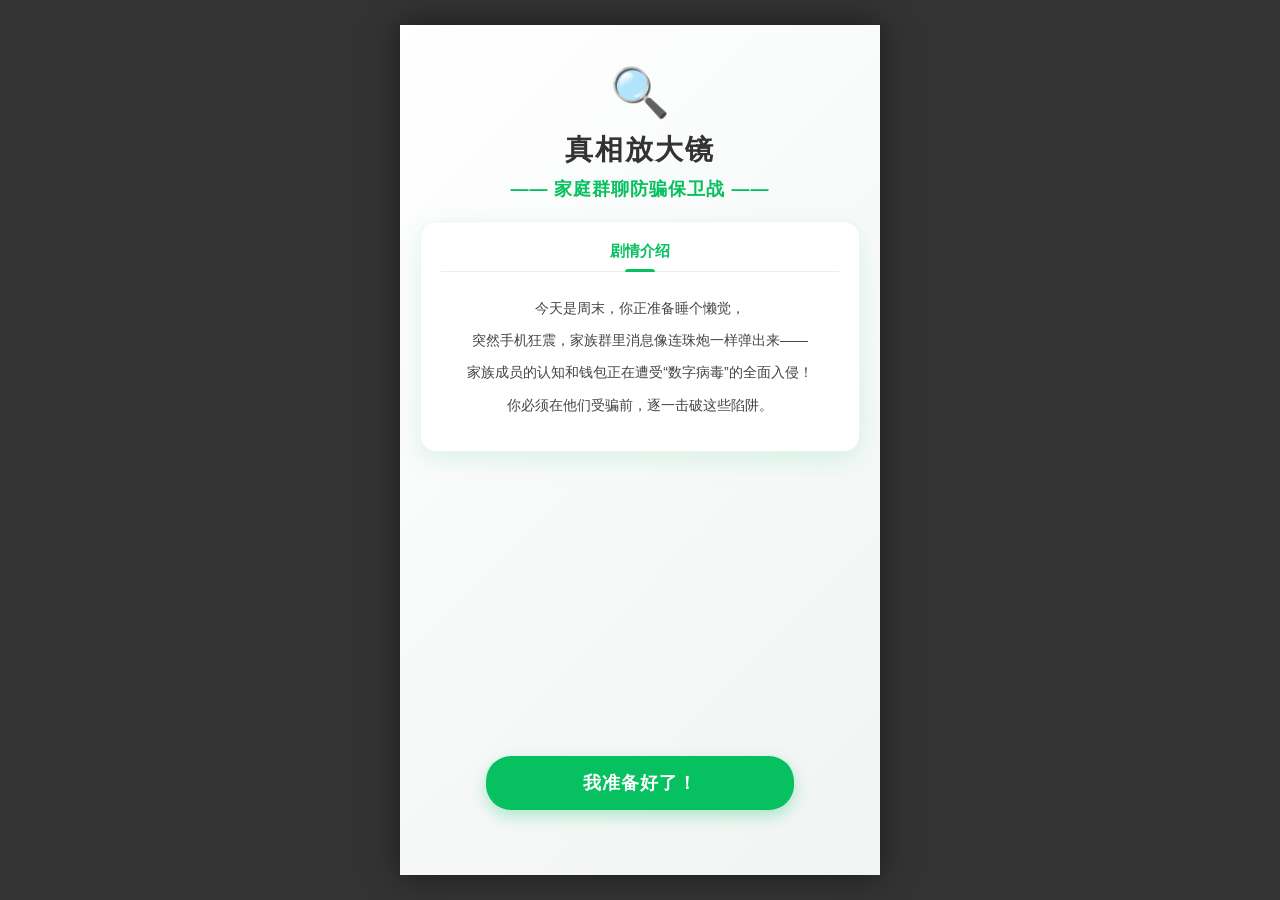
==== commit af4f09ba: "Add files via upload" ====
--- a/FamilyDefense/index.html
+++ b/FamilyDefense/index.html
@@ -23,7 +23,7 @@
         <div class="start-header-light">
           <div class="wechat-logo-placeholder">🔍</div>
           <h1 class="game-title-light">真相放大镜</h1>
-          <div class="sub-title-light">—— 相亲相爱一家人：防骗保卫战 ——</div>
+          <div class="sub-title-light">—— 家庭群聊防骗保卫战 ——</div>
         </div>
 
         <div class="intro-card-light">
--- a/FamilyDefense/style.css
+++ b/FamilyDefense/style.css
@@ -938,6 +938,9 @@
   background: #f2f2f7;
   padding: 15px;
   overflow-y: auto;
+
+  display: flex;
+  flex-direction: column;
 }
 .chat-msg {
   margin-bottom: 12px;
@@ -962,15 +965,13 @@
 }
 
 .screen-share-alert {
-  /* 【修改】：让它占满聊天框，并和上面的消息保持 15px 的紧凑间距 */
-  width: 100%;
-  margin-top: 15px;
+  width: 100%;
+
+  margin-top: auto;
 
   background: #fff;
   border-radius: 16px;
   padding: 20px;
-
-  /* 【优化】：既然不是悬浮在底部的弹窗了，阴影可以调柔和一点，像内嵌的卡片 */
   box-shadow: 0 8px 20px rgba(0, 0, 0, 0.12);
   border: 2px solid transparent;
   cursor: pointer;
